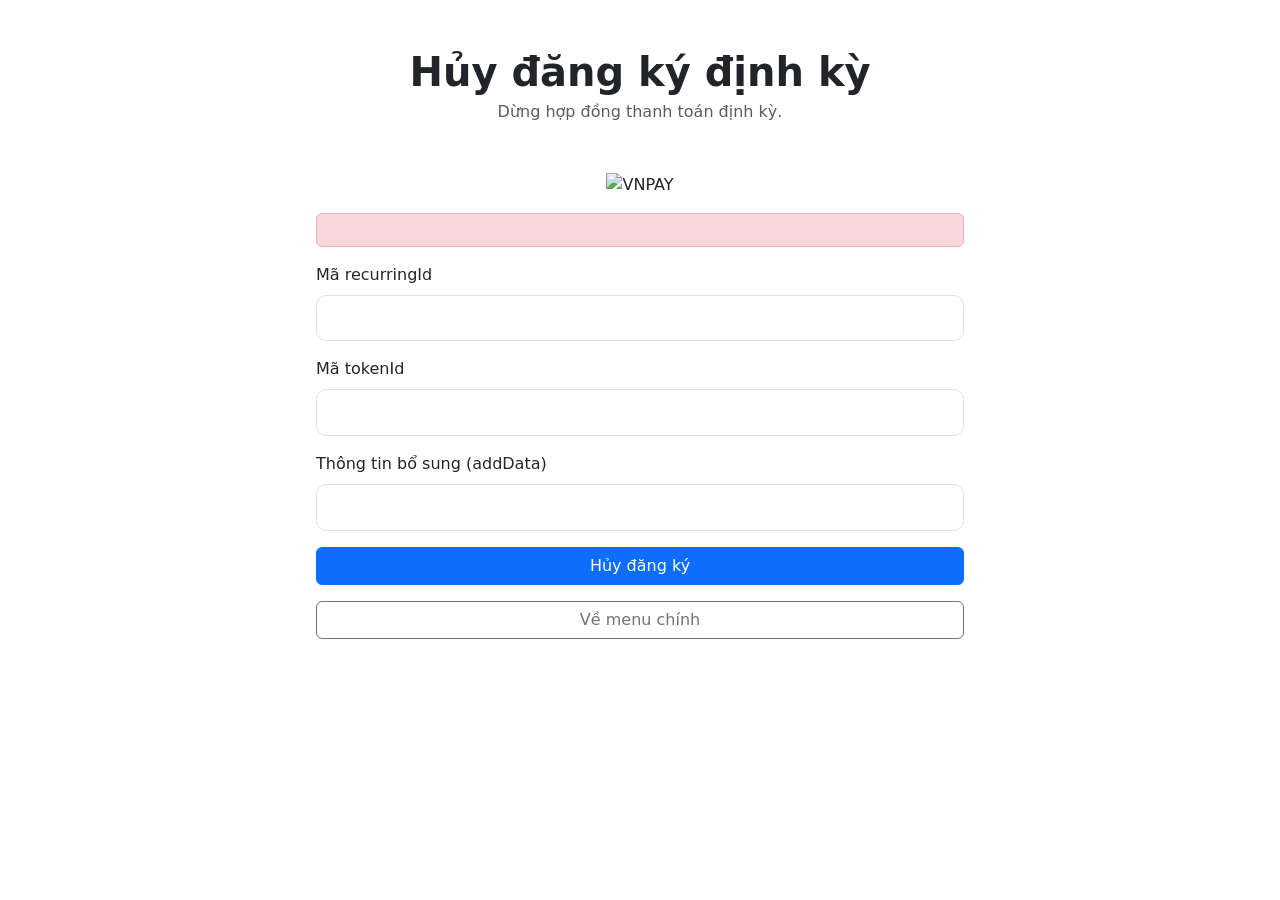
==== src/main/resources/templates/vnpay_recurring_cancel.html @ 9a07d2ef "Initial commit: setup VNPAY recurring demo" ====
<!DOCTYPE html>
<html lang="vi" xmlns:th="http://www.thymeleaf.org">
<head>
    <meta charset="utf-8">
    <meta name="viewport" content="width=device-width, initial-scale=1">
    <title>Hủy đăng ký - VNPAY</title>
    <link href="https://cdn.jsdelivr.net/npm/bootstrap@5.3.0/dist/css/bootstrap.min.css" rel="stylesheet">
    <link rel="stylesheet" th:href="@{/vnpay-demo.css}">
    <style>
        .page-shell { max-width: 720px; margin: 0 auto; }
        .card-elevated { border-radius: 14px; }
        .section-title { font-weight: 600; }
        .form-control, .form-select {
            border-radius: 10px;
            padding: 0.65rem 0.9rem;
        }
        .form-control:focus, .form-select:focus {
            border-color: var(--brand);
            box-shadow: 0 0 0 0.2rem rgba(0, 82, 204, 0.15);
        }
    </style>
</head>
<body class="vnpay-demo py-5">

<div class="page-shell container">
    <div class="text-center mb-4">
        <h1 class="section-title mb-1">Hủy đăng ký định kỳ</h1>
        <p class="text-muted mb-0">Dừng hợp đồng thanh toán định kỳ.</p>
    </div>

    <div class="card-elevated p-4">
        <div class="text-center mb-3">
            <img th:src="@{/vnpay-logo.png}" alt="VNPAY" style="width: 90px;">
        </div>

        <div th:if="${error}" class="alert alert-danger" th:text="${error}"></div>

        <form th:action="@{/vnpay/recurring/cancel}" method="post">
            <div class="mb-3">
                <label for="recurringId" class="form-label">Mã recurringId</label>
                <input type="text" class="form-control" id="recurringId" name="recurringId" required/>
            </div>
            <div class="mb-3">
                <label for="tokenId" class="form-label">Mã tokenId</label>
                <input type="text" class="form-control" id="tokenId" name="tokenId" required/>
            </div>
            <div class="mb-3">
                <label for="addData" class="form-label">Thông tin bổ sung (addData)</label>
                <input type="text" class="form-control" id="addData" name="addData" value=""/>
            </div>

            <button type="submit" class="btn btn-primary w-100">Hủy đăng ký</button>
        </form>
        <div class="mt-3">
            <a th:href="@{/}" class="btn btn-outline-secondary w-100">Về menu chính</a>
        </div>
    </div>
</div>
</body>
</html>
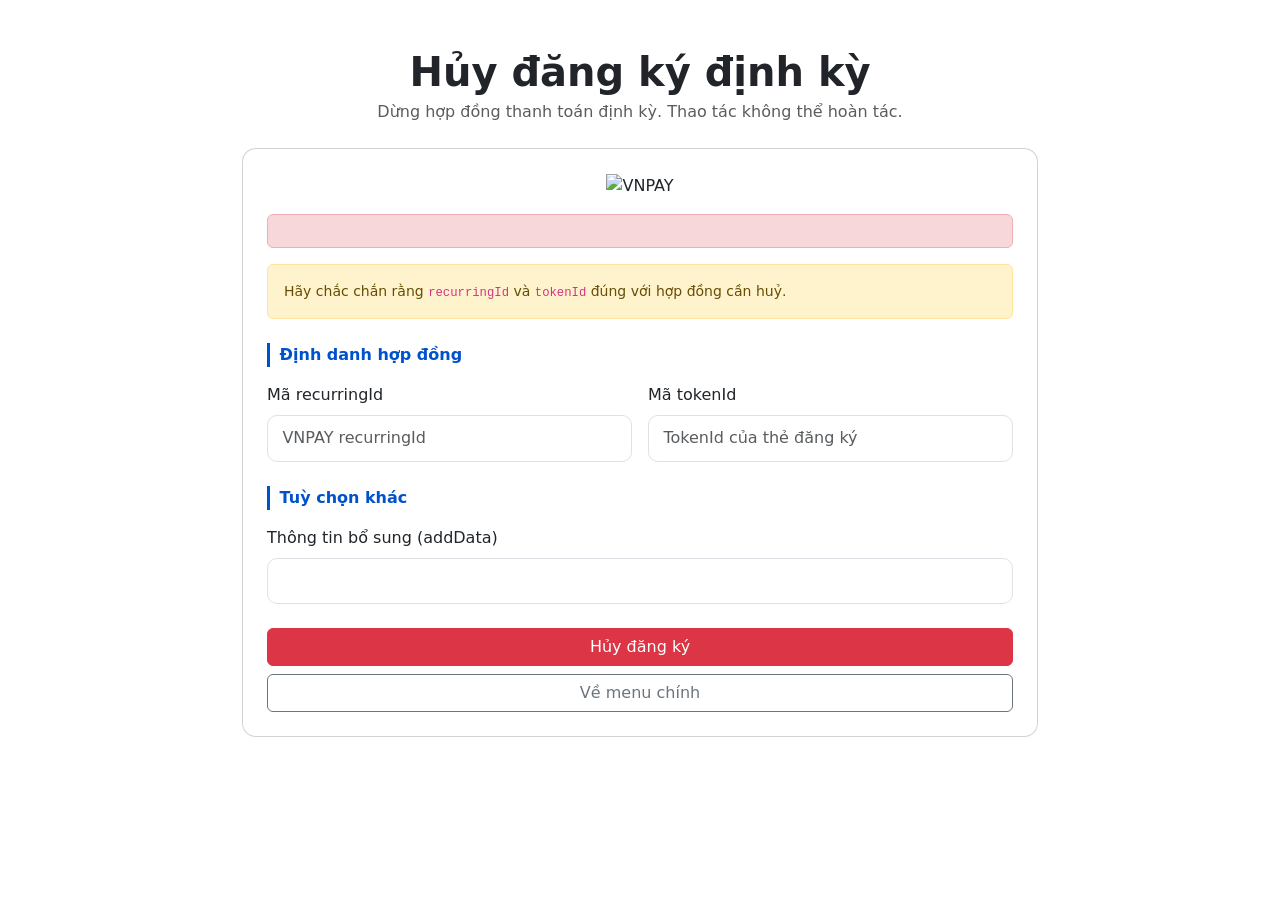
==== commit a97a73df: "update ui" ====
--- a/src/main/resources/templates/vnpay_recurring_cancel.html
+++ b/src/main/resources/templates/vnpay_recurring_cancel.html
@@ -7,9 +7,16 @@
     <link href="https://cdn.jsdelivr.net/npm/bootstrap@5.3.0/dist/css/bootstrap.min.css" rel="stylesheet">
     <link rel="stylesheet" th:href="@{/vnpay-demo.css}">
     <style>
-        .page-shell { max-width: 720px; margin: 0 auto; }
+        .page-shell { max-width: 820px; margin: 0 auto; }
         .card-elevated { border-radius: 14px; }
         .section-title { font-weight: 600; }
+        .form-section {
+            font-weight: 600;
+            color: var(--brand, #0052cc);
+            border-left: 3px solid var(--brand, #0052cc);
+            padding-left: 0.6rem;
+            margin-top: 0.5rem;
+        }
         .form-control, .form-select {
             border-radius: 10px;
             padding: 0.65rem 0.9rem;
@@ -18,6 +25,7 @@
             border-color: var(--brand);
             box-shadow: 0 0 0 0.2rem rgba(0, 82, 204, 0.15);
         }
+        .form-text { font-size: 0.82rem; color: #6c757d; }
     </style>
 </head>
 <body class="vnpay-demo py-5">
@@ -25,36 +33,57 @@
 <div class="page-shell container">
     <div class="text-center mb-4">
         <h1 class="section-title mb-1">Hủy đăng ký định kỳ</h1>
-        <p class="text-muted mb-0">Dừng hợp đồng thanh toán định kỳ.</p>
+        <p class="text-muted mb-0">Dừng hợp đồng thanh toán định kỳ. Thao tác không thể hoàn tác.</p>
     </div>
 
-    <div class="card-elevated p-4">
+    <div class="card-elevated card p-4">
         <div class="text-center mb-3">
             <img th:src="@{/vnpay-logo.png}" alt="VNPAY" style="width: 90px;">
         </div>
 
         <div th:if="${error}" class="alert alert-danger" th:text="${error}"></div>
 
+        <div class="alert alert-warning small mb-3">
+            Hãy chắc chắn rằng <code>recurringId</code> và <code>tokenId</code> đúng với hợp đồng cần huỷ.
+        </div>
+
         <form th:action="@{/vnpay/recurring/cancel}" method="post">
-            <div class="mb-3">
-                <label for="recurringId" class="form-label">Mã recurringId</label>
-                <input type="text" class="form-control" id="recurringId" name="recurringId" required/>
-            </div>
-            <div class="mb-3">
-                <label for="tokenId" class="form-label">Mã tokenId</label>
-                <input type="text" class="form-control" id="tokenId" name="tokenId" required/>
-            </div>
-            <div class="mb-3">
-                <label for="addData" class="form-label">Thông tin bổ sung (addData)</label>
-                <input type="text" class="form-control" id="addData" name="addData" value=""/>
+            <div class="row g-3">
+
+                <div class="col-12">
+                    <div class="form-section">Định danh hợp đồng</div>
+                </div>
+
+                <div class="col-md-6">
+                    <label for="recurringId" class="form-label">Mã recurringId</label>
+                    <input type="text" class="form-control" id="recurringId" name="recurringId" required
+                           placeholder="VNPAY recurringId"/>
+                </div>
+
+                <div class="col-md-6">
+                    <label for="tokenId" class="form-label">Mã tokenId</label>
+                    <input type="text" class="form-control" id="tokenId" name="tokenId" required
+                           placeholder="TokenId của thẻ đăng ký"/>
+                </div>
+
+                <div class="col-12">
+                    <div class="form-section">Tuỳ chọn khác</div>
+                </div>
+
+                <div class="col-12">
+                    <label for="addData" class="form-label">Thông tin bổ sung (addData)</label>
+                    <input type="text" class="form-control" id="addData" name="addData" value=""/>
+                </div>
             </div>
 
-            <button type="submit" class="btn btn-primary w-100">Hủy đăng ký</button>
+            <div class="mt-4 d-grid gap-2">
+                <button type="submit" class="btn btn-danger">Hủy đăng ký</button>
+                <a th:href="@{/}" class="btn btn-outline-secondary">Về menu chính</a>
+            </div>
         </form>
-        <div class="mt-3">
-            <a th:href="@{/}" class="btn btn-outline-secondary w-100">Về menu chính</a>
-        </div>
     </div>
 </div>
+
+<script src="https://cdn.jsdelivr.net/npm/bootstrap@5.3.0/dist/js/bootstrap.bundle.min.js"></script>
 </body>
-</html>
+</html>
